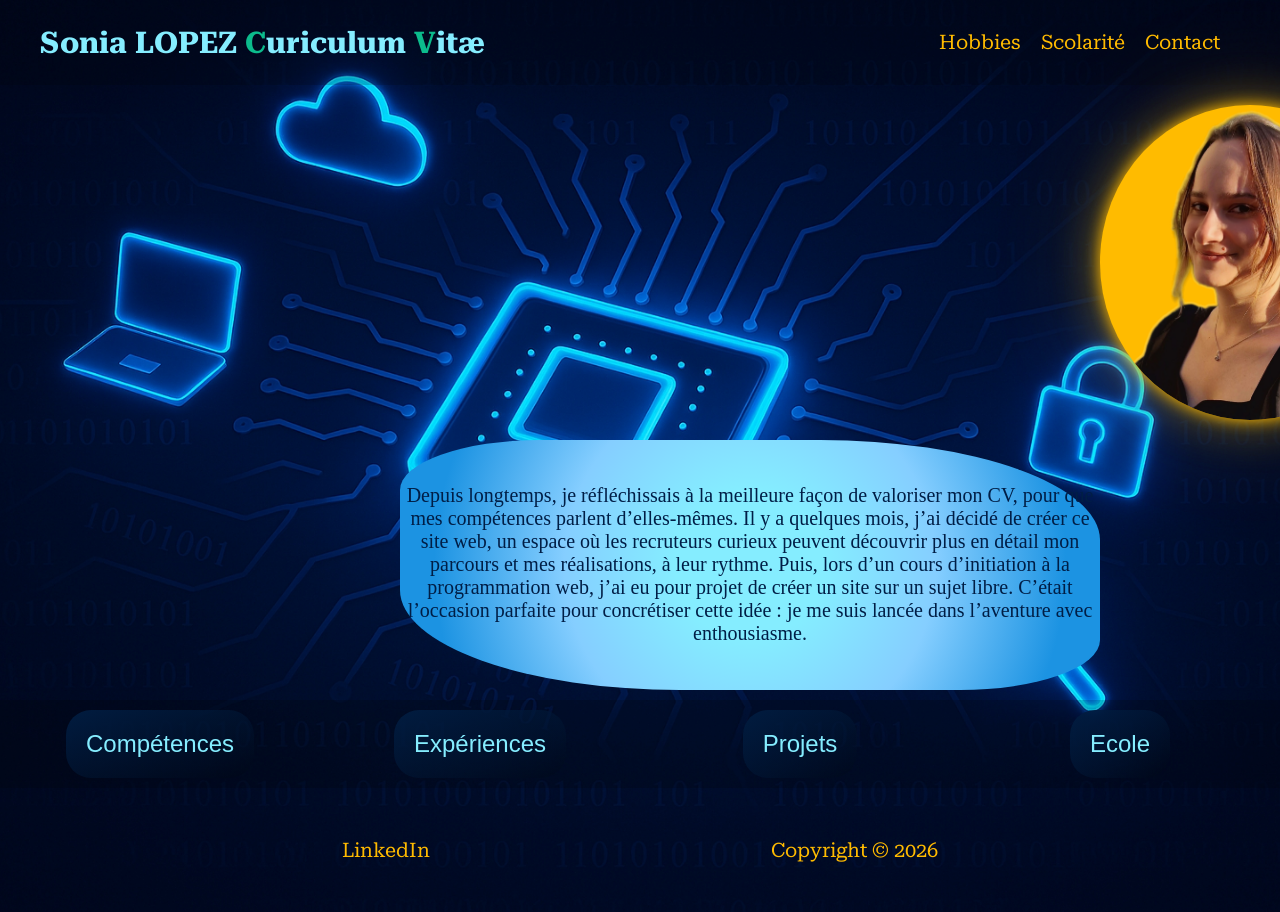
==== index.html @ 2b6718cf "Modifications" ====
<!DOCTYPE html>

<html lang="fr">
    <head>
        <meta name="autor" content="Sonia LOPEZ"/>
        <meta name="description" content="Mon CV"/>
        <title>Qui suis-je ?</title>
        <link rel="stylesheet" href="style.css"/>
    </head>

    <body>
        <nav>
            <h1>Sonia LOPEZ <span style="color: #0cbb8c;" width="60px">C</span>uriculum 
                <span style="color: #0cbb8c;" width="60px">V</span>itæ</h1>
            <ul class="menu">
                <li><a href="hobbies.html">Hobbies</a></li>
                <li><a href="scolarite.html">Scolarité</a></li>
                <li><a href="mailto:sonia.amandine.lopez@gmail.com">Contact</a></li>
            </ul>
        </nav>
        
        <section class="container">
            <img src="assets/Photos/CV.png" alt="Ma photo"/>
            <div class="texte">La photo présente sur ce site est une image personnelle 
                protégée par le droit à l’image et la législation en vigueur. Toute 
                reproduction, utilisation ou diffusion de cette photo, partielle ou totale, 
                sans mon consentement écrit préalable est strictement interdite. En cas 
                d’utilisation non autorisée, des actions légales pourront être engagées pour 
                faire respecter mes droits. Vous trouverez toutes les informations nésessaire 
                sur le site de la CNIL : https://www.cnil.fr/ .</div>
        </section>
        
        <p class="commentaire">Depuis longtemps, je réfléchissais à la meilleure façon de 
            valoriser mon CV, pour que mes compétences parlent d’elles-mêmes. Il y a 
            quelques mois, j’ai décidé de créer ce site web, un espace où les recruteurs 
            curieux peuvent découvrir plus en détail mon parcours et mes réalisations, à 
            leur rythme. Puis, lors d’un cours d’initiation à la programmation web, j’ai 
            eu pour projet de créer un site sur un sujet libre. C’était l’occasion parfaite 
            pour concrétiser cette idée : je me suis lancée dans l’aventure avec 
            enthousiasme.</p>

        <div class="présentation-boutons section-fond">
            <button class="glow-btn" onclick="window.location.href='competences.html'">Compétences</button>
            <button class="glow-btn" onclick="window.location.href='experiences.html'">Expériences</button>
            <button class="glow-btn" onclick="window.location.href='projets.html'">Projets</button>
            <button class="glow-btn" onclick="window.location.href='https://www.nexa.fr/ecole'">Ecole</button>
        </div>

        <footer>
            <a href="https://www.linkedin.com/in/sonia-amandine-lopez">LinkedIn</a>
            <a href="https://fr.copyrighthouse.org/quest-ce-que-le-copyright">Copyright © 2026
            </a>
        </footer>
    
    </body>

</html>
---- style.css ----
/*--- Pour toutes les pages ---*/

@media (max-width:768px){

.menu{
    flex-direction:column;
}

.container{
    width:95%;
}

}

body {
    background-image: url("assets/Photos/Fond-Site.jpeg");
    background-size: cover;
    background-position: center;
    background-repeat: no-repeat;
    height: 100%;
    width: 100%;
    margin: 0;
}

nav {
    background-color: #0000002d;
    color: #85edff;
    display: flex;
    align-items: center;
    justify-content: space-between;
}

nav ul {
    display: flex;
    list-style: none;
    gap: 20px;
    padding: 0;
}
@font-face {
    font-family: "LuckiestGuy";
    src: url("assets/fonts/LuckiestGuy-Regular.ttf");
}
@font-face {
    font-family: "RobotoSerif-Variable";
    src: url("assets/fonts/RobotoSerif-VariableFont_GRAD\,opsz\,wdth\,wght.ttf");
}

h1 {
    font-size: 30px;
    font-family: RobotoSerif-Variable;
    margin-left: 40px;
}

.menu {
    margin-left: auto;
    margin-right: 60px;
}

.container {
    position: relative;
    display: flex;
    align-items: center;
    justify-content: space-between;
    max-width: 1200px;
    padding: 20px;
    flex-wrap: wrap;
}

a {
    text-decoration: none;
    color: #ffbb00;
    font-size: 20px;
    font-family: RobotoSerif-Variable;
}

.commentaire {
    max-width: 700px;
    height: 250px;
    margin: auto auto auto 400px;
    border-radius: 20% 40%;
    color: #001e46;
    background: radial-gradient(circle,#85edff 20%,#85ceff 50%, #1c93e2 85%);
    font-size: 20px;
    display: flex;
    justify-content: center;
    align-items: center;
    text-align: center;
}

footer {
    margin: 0;
    padding: 0;
    display: flex;
    justify-content: space-evenly;
    margin-top: 50px;
    margin-bottom: 50px;
    color: #ffbb00;
}


/*--- index.html ---*/


.container img {
    width: 300px;
    height: auto;
    margin: 0 auto auto 90%;
    background-color: #ffbb00;
    border-radius: 50%;
    box-shadow: 0 0 15px #ffbb00, 0 0 50px #ffbb0071, 0 0 120px #ffbb0025;
    display: block;
    transition: 0.3s;
}

.texte {
    position: absolute;
    z-index: 100;
    left: 50%;
    top: 50%;
    text-align: center;
    padding: 10px;
    transform: translate(-50%, -50%);
    color: #ffbb00;
    background-color: #00122b;
    font-family: RobotoSerif-Variable;
    font-size: 25px;
    font-weight: bold;
    opacity: 0;
    transition: opacity 0.5s;
}

.container:hover .texte {
    opacity: 1;
}

.container:hover img {
    filter: brightness(50%);
    background: radial-gradient(circle,#85edff 20%,#85ceff 50%, #1c93e2 85%);
}

.présentation-boutons {
    display: grid;
    grid-template-columns: repeat(auto-fit, minmax(150px, 1fr));
    gap: 20px;
    justify-items: center;
    margin-top: 10px;
    padding: 10px;
    font-family: RobotoSerif-Variable;
}

.section-fond {
    background-color: #0000002d;
}

button {
    margin: 0;
    padding: 0;
    border: none;
}

.glow-btn {
    font-size: clamp(16px, 2vw, 24px);
    color: #85edff;
    padding: 20px;
    margin: auto;
    margin-left: 200px;
    margin-right: 200px;
    min-width: 50px;
    border-radius: 25px;
    background: linear-gradient( to bottom right,#011C40, #0000002d);
    cursor: pointer;
    transition: 0.3s ease-in-out;
    position: relative;
    overflow: hidden;
    justify-content: center;
}

.glow-btn:before {
    content: '';
    position: absolute;
    top: -50%;
    left: -50%;
    width: 200%;
    height: 200%;
    transition: 0.4s;
    transform: scale(0);
    pointer-events: none;
}

.glow-btn:hover:before {
    transform: scale(1);
}

.glow-btn:hover {
    color: #ffbb00;
    background: #00122b;
    box-shadow: 0 0 15px #011C40, 0 0 10px #011C408f, 0 0 10px #011C4033;
    border-radius: 30px;
}

.glow-btn:active {
    transform: scale(0.95);
}


/*--- Autres Pages ---*/

.container .card {
    position: relative;
}

.card{
    width: 600px;
    min-height: 200px;
    transition: 0.4s;
    text-align: center;
    transition: 0.4s;
}

.card .descriptif {
    position: relative;
    display: flex;
    align-items: center;
    align-content: center;
    justify-content: center;
    z-index: 1;
    transform: translateY(100px);
    background: radial-gradient(circle,#85edff 20%,#85ceff 50%, #1c93e2 85%);
    opacity: 1;
    transition: 0.2s;
    text-align: center;
    border-radius: 50px;
}

.card:hover .descriptif {
    transform: translateY(0);
    background: #ffbb00;
    opacity: 1;
}

.descriptif, i {
    font-size: 3em;
    color: #001e46;
    display: inline-block;
}

h2 {
    font-size: 1em;
    color: #001e46;
    text-align: center;
}

.card .textes {
    border-radius: 50px;
    opacity: 0.1;
}

.textes {
    position: relative;
    background: radial-gradient(circle,#85edff 20%,#85ceff 50%, #1c93e2 85%);
    display: flex;
    justify-content: center;
    align-items: center;
    box-sizing: border-box;
    transform: translateY(-100px);
    padding: 20px;
}

.card:hover .textes{
    transform: translateY(0);
    background: #001e46;
    color: #ffbb00;
    opacity: 1;
}
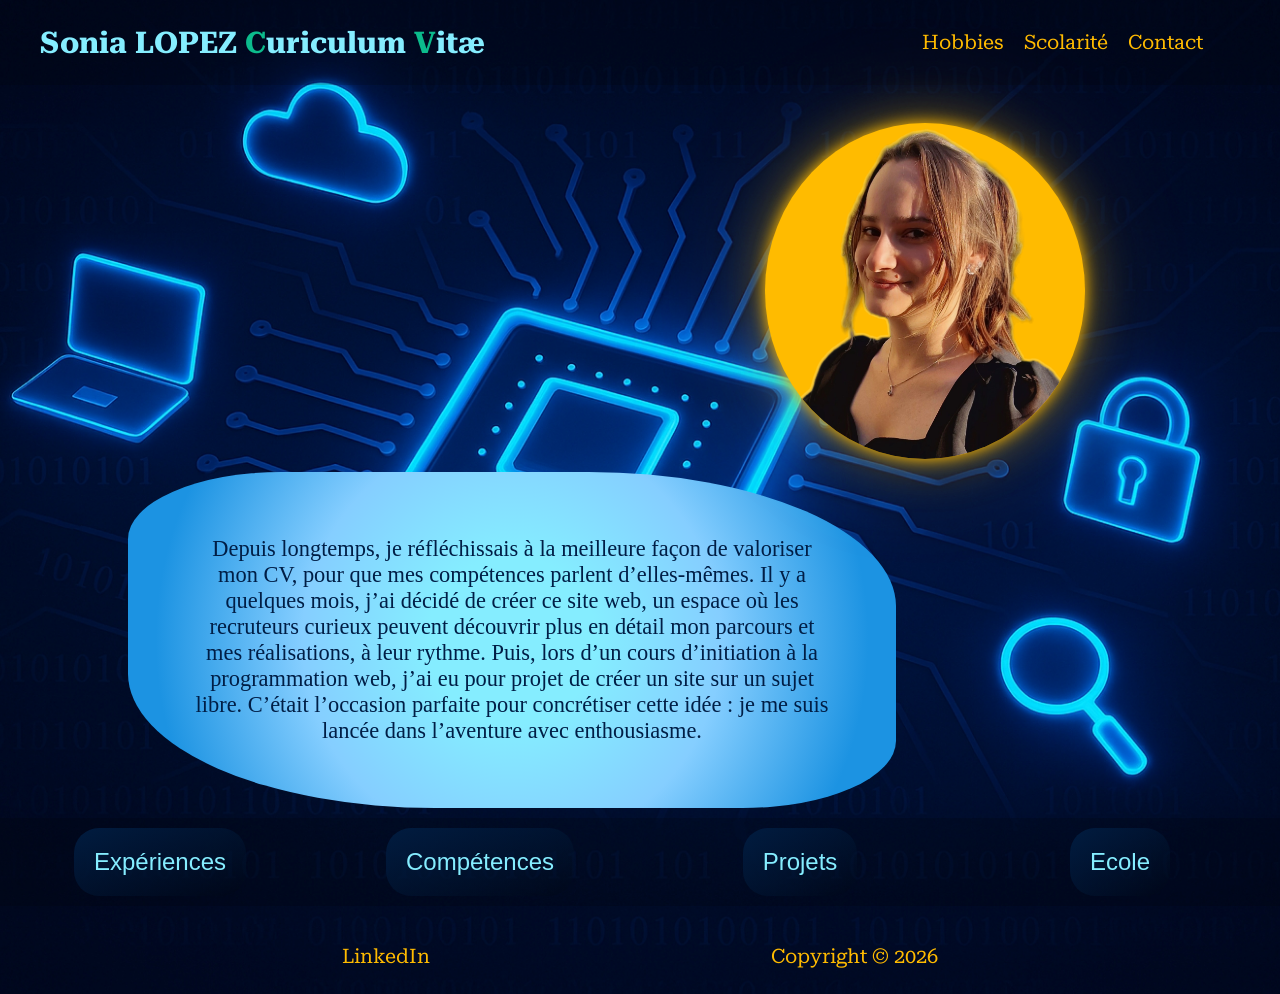
==== commit 7ca2df05: "Modifications" ====
--- a/index.html
+++ b/index.html
@@ -40,8 +40,8 @@
             enthousiasme.</p>
 
         <div class="présentation-boutons section-fond">
+            <button class="glow-btn" onclick="window.location.href='experiences.html'">Expériences</button>
             <button class="glow-btn" onclick="window.location.href='competences.html'">Compétences</button>
-            <button class="glow-btn" onclick="window.location.href='experiences.html'">Expériences</button>
             <button class="glow-btn" onclick="window.location.href='projets.html'">Projets</button>
             <button class="glow-btn" onclick="window.location.href='https://www.nexa.fr/ecole'">Ecole</button>
         </div>
--- a/style.css
+++ b/style.css
@@ -1,17 +1,7 @@
 
 /*--- Pour toutes les pages ---*/
 
-@media (max-width:768px){
-
-.menu{
-    flex-direction:column;
-}
-
-.container{
-    width:95%;
-}
-
-}
+/*@media (640px)*/
 
 body {
     background-image: url("assets/Photos/Fond-Site.jpeg");
@@ -54,7 +44,7 @@
 
 .menu {
     margin-left: auto;
-    margin-right: 60px;
+    margin-right: 6%;
 }
 
 .container {
@@ -62,8 +52,9 @@
     display: flex;
     align-items: center;
     justify-content: space-between;
-    max-width: 1200px;
-    padding: 20px;
+    max-width: 100%;
+    padding: 1%;
+    margin: 2% 0 0 0;
     flex-wrap: wrap;
 }
 
@@ -75,13 +66,14 @@
 }
 
 .commentaire {
-    max-width: 700px;
-    height: 250px;
-    margin: auto auto auto 400px;
+    width: 50%;
+    height: 30%;
+    padding: 5%;
+    margin: auto auto auto 10%;
     border-radius: 20% 40%;
     color: #001e46;
     background: radial-gradient(circle,#85edff 20%,#85ceff 50%, #1c93e2 85%);
-    font-size: 20px;
+    font-size: 1.4rem;
     display: flex;
     justify-content: center;
     align-items: center;
@@ -93,8 +85,8 @@
     padding: 0;
     display: flex;
     justify-content: space-evenly;
-    margin-top: 50px;
-    margin-bottom: 50px;
+    margin-top: 3%;
+    margin-bottom: 2%;
     color: #ffbb00;
 }
 
@@ -103,9 +95,9 @@
 
 
 .container img {
-    width: 300px;
+    width: 20rem;
     height: auto;
-    margin: 0 auto auto 90%;
+    margin: 0 auto auto 60%;
     background-color: #ffbb00;
     border-radius: 50%;
     box-shadow: 0 0 15px #ffbb00, 0 0 50px #ffbb0071, 0 0 120px #ffbb0025;
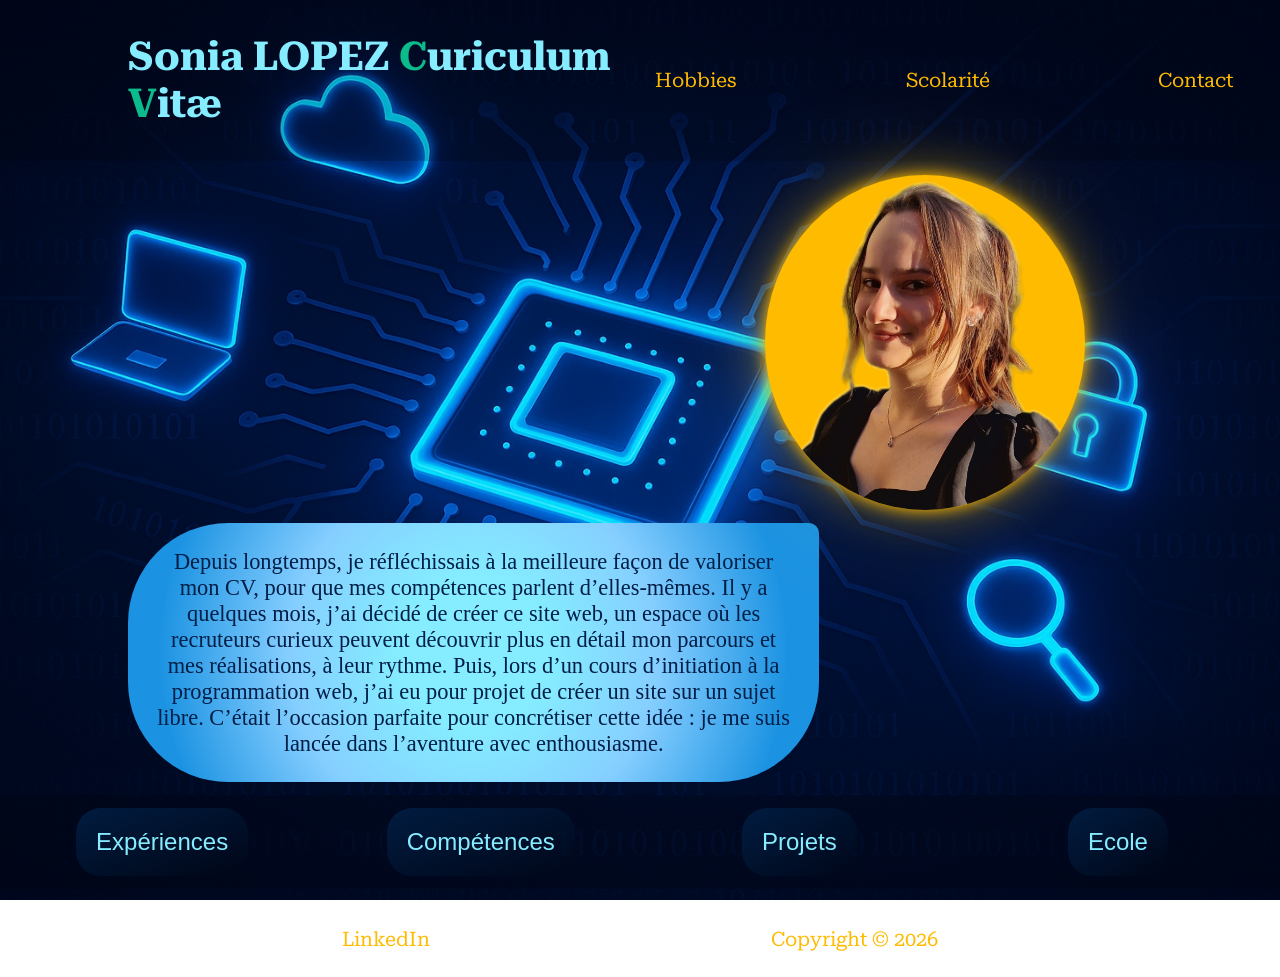
==== commit d6591f4b: "Modifications" ====
--- a/index.html
+++ b/index.html
@@ -2,15 +2,16 @@
 
 <html lang="fr">
     <head>
-        <meta name="autor" content="Sonia LOPEZ"/>
+        <meta name="author" content="Sonia LOPEZ"/>
         <meta name="description" content="Mon CV"/>
+        <meta name="viewport" content="width=device-width, initial-scale=1.0">
         <title>Qui suis-je ?</title>
         <link rel="stylesheet" href="style.css"/>
     </head>
 
     <body>
         <nav>
-            <h1>Sonia LOPEZ <span style="color: #0cbb8c;" width="60px">C</span>uriculum 
+            <h1>Sonia LOPEZ <span style="color: #0cbb8c;">C</span>uriculum 
                 <span style="color: #0cbb8c;" width="60px">V</span>itæ</h1>
             <ul class="menu">
                 <li><a href="hobbies.html">Hobbies</a></li>
@@ -19,7 +20,7 @@
             </ul>
         </nav>
         
-        <section class="container">
+        <div class="container">
             <img src="assets/Photos/CV.png" alt="Ma photo"/>
             <div class="texte">La photo présente sur ce site est une image personnelle 
                 protégée par le droit à l’image et la législation en vigueur. Toute 
@@ -27,8 +28,8 @@
                 sans mon consentement écrit préalable est strictement interdite. En cas 
                 d’utilisation non autorisée, des actions légales pourront être engagées pour 
                 faire respecter mes droits. Vous trouverez toutes les informations nésessaire 
-                sur le site de la CNIL : https://www.cnil.fr/ .</div>
-        </section>
+                sur le <a href="https://www.cnil.fr/">site de la CNIL</a></div>
+            </div>
         
         <p class="commentaire">Depuis longtemps, je réfléchissais à la meilleure façon de 
             valoriser mon CV, pour que mes compétences parlent d’elles-mêmes. Il y a 
@@ -39,7 +40,7 @@
             pour concrétiser cette idée : je me suis lancée dans l’aventure avec 
             enthousiasme.</p>
 
-        <div class="présentation-boutons section-fond">
+        <div class="présentation-boutons">
             <button class="glow-btn" onclick="window.location.href='experiences.html'">Expériences</button>
             <button class="glow-btn" onclick="window.location.href='competences.html'">Compétences</button>
             <button class="glow-btn" onclick="window.location.href='projets.html'">Projets</button>
--- a/style.css
+++ b/style.css
@@ -1,14 +1,24 @@
 
 /*--- Pour toutes les pages ---*/
 
-/*@media (640px)*/
+@media (min-width: 1024px) { /* ordinateur */
+}
+
+@media (max-width: 768px) { /* tablette et smartphone */
+}
+
+@media (max-width: 480px) { /* smartphone */
+}
+
+@media (max-width: 320px) { /* très petit smartphone */
+}
 
 body {
     background-image: url("assets/Photos/Fond-Site.jpeg");
     background-size: cover;
     background-position: center;
     background-repeat: no-repeat;
-    height: 100%;
+    background-attachment: fixed;
     width: 100%;
     margin: 0;
 }
@@ -19,13 +29,13 @@
     display: flex;
     align-items: center;
     justify-content: space-between;
+    padding: 0.01%;
 }
 
 nav ul {
     display: flex;
     list-style: none;
-    gap: 20px;
-    padding: 0;
+    gap: 70%;
 }
 @font-face {
     font-family: "LuckiestGuy";
@@ -37,14 +47,13 @@
 }
 
 h1 {
-    font-size: 30px;
-    font-family: RobotoSerif-Variable;
-    margin-left: 40px;
+    margin-left: 10%;
+    font-size: 2.5em;
+    font-family: RobotoSerif-Variable;
 }
 
 .menu {
-    margin-left: auto;
-    margin-right: 6%;
+    margin-right: 30%;
 }
 
 .container {
@@ -54,45 +63,9 @@
     justify-content: space-between;
     max-width: 100%;
     padding: 1%;
-    margin: 2% 0 0 0;
+    margin: 0.1% 0 0 0;
     flex-wrap: wrap;
 }
-
-a {
-    text-decoration: none;
-    color: #ffbb00;
-    font-size: 20px;
-    font-family: RobotoSerif-Variable;
-}
-
-.commentaire {
-    width: 50%;
-    height: 30%;
-    padding: 5%;
-    margin: auto auto auto 10%;
-    border-radius: 20% 40%;
-    color: #001e46;
-    background: radial-gradient(circle,#85edff 20%,#85ceff 50%, #1c93e2 85%);
-    font-size: 1.4rem;
-    display: flex;
-    justify-content: center;
-    align-items: center;
-    text-align: center;
-}
-
-footer {
-    margin: 0;
-    padding: 0;
-    display: flex;
-    justify-content: space-evenly;
-    margin-top: 3%;
-    margin-bottom: 2%;
-    color: #ffbb00;
-}
-
-
-/*--- index.html ---*/
-
 
 .container img {
     width: 20rem;
@@ -105,6 +78,44 @@
     transition: 0.3s;
 }
 
+.container:hover img {
+    filter: brightness(50%);
+    background: radial-gradient(circle,#85edff 20%,#85ceff 50%, #1c93e2 85%);
+}
+
+a {
+    text-decoration: none;
+    color: #ffbb00;
+    font-size: 20px;
+    font-family: RobotoSerif-Variable;
+}
+
+.commentaire {
+    width: 50%;
+    height: 20%;
+    padding: 2%;
+    margin: auto auto auto 10%;
+    border-radius: 100px 10px 100px 100px;
+    color: #001e46;
+    background: radial-gradient(circle,#85edff 20%,#85ceff 50%, #1c93e2 85%);
+    font-size: 1.4rem;
+    display: flex;
+    justify-content: center;
+    align-items: center;
+    text-align: center;
+}
+
+footer {
+    padding: 0;
+    display: flex;
+    justify-content: space-evenly;
+    margin: 3% 0 2% 0;
+    color: #ffbb00;
+}
+
+
+/*--- index.html ---*/
+
 .texte {
     position: absolute;
     z-index: 100;
@@ -126,22 +137,14 @@
     opacity: 1;
 }
 
-.container:hover img {
-    filter: brightness(50%);
-    background: radial-gradient(circle,#85edff 20%,#85ceff 50%, #1c93e2 85%);
-}
-
 .présentation-boutons {
     display: grid;
     grid-template-columns: repeat(auto-fit, minmax(150px, 1fr));
     gap: 20px;
     justify-items: center;
-    margin-top: 10px;
-    padding: 10px;
-    font-family: RobotoSerif-Variable;
-}
-
-.section-fond {
+    margin-top: 1%;
+    padding: 1%;
+    font-family: RobotoSerif-Variable;
     background-color: #0000002d;
 }
 
@@ -198,23 +201,29 @@
 
 /*--- Autres Pages ---*/
 
+section {
+    display: grid;
+    gap: 20px;
+    grid-template-columns: repeat(auto-fit, minmax(25%, 1fr));
+    justify-items: center;
+    margin: 1%;
+}
+
 .container .card {
     position: relative;
 }
 
 .card{
     width: 600px;
-    min-height: 200px;
+    min-height: 2%;
     transition: 0.4s;
     text-align: center;
-    transition: 0.4s;
 }
 
 .card .descriptif {
     position: relative;
     display: flex;
     align-items: center;
-    align-content: center;
     justify-content: center;
     z-index: 1;
     transform: translateY(100px);
@@ -229,18 +238,14 @@
     transform: translateY(0);
     background: #ffbb00;
     opacity: 1;
-}
-
-.descriptif, i {
-    font-size: 3em;
+    border-radius: 30px 30px 0 0;
+}
+
+h2 {
+    font-size: 2em;
     color: #001e46;
+    text-align: center;
     display: inline-block;
-}
-
-h2 {
-    font-size: 1em;
-    color: #001e46;
-    text-align: center;
 }
 
 .card .textes {
@@ -256,7 +261,8 @@
     align-items: center;
     box-sizing: border-box;
     transform: translateY(-100px);
-    padding: 20px;
+    padding: 4%;
+    font-size: 1.5em;
 }
 
 .card:hover .textes{
@@ -264,5 +270,6 @@
     background: #001e46;
     color: #ffbb00;
     opacity: 1;
-}
-
+    border-radius: 0 0 30px 30px;
+}
+
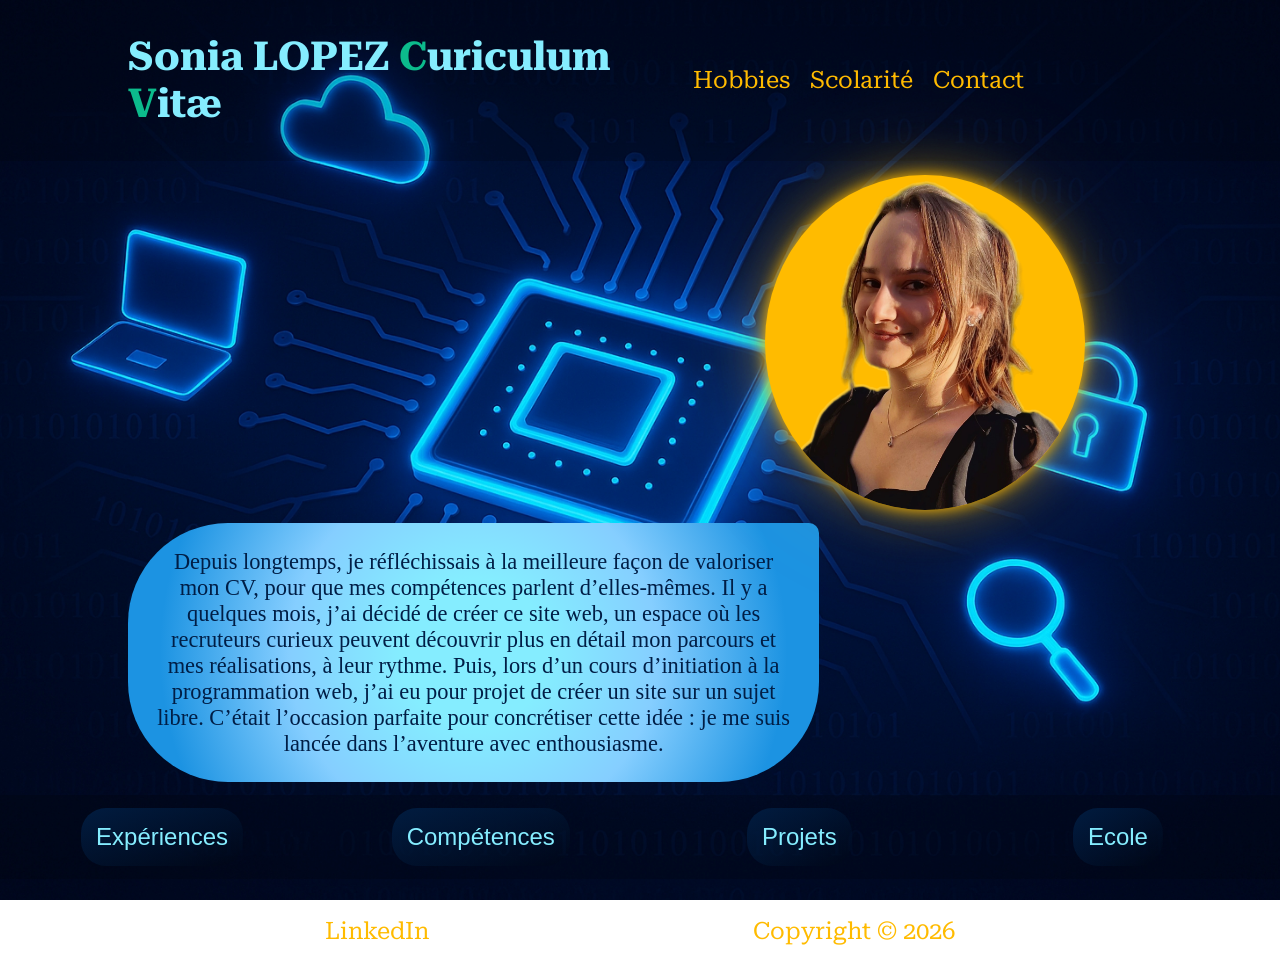
==== commit e7728581: "Menu hamburger" ====
--- a/index.html
+++ b/index.html
@@ -13,6 +13,13 @@
         <nav>
             <h1>Sonia LOPEZ <span style="color: #0cbb8c;">C</span>uriculum 
                 <span style="color: #0cbb8c;" width="60px">V</span>itæ</h1>
+
+            <input type="checkbox" id="menu-barre">
+
+            <label for="menu-barre" class="hamburger">
+                ☰
+            </label>
+
             <ul class="menu">
                 <li><a href="hobbies.html">Hobbies</a></li>
                 <li><a href="scolarite.html">Scolarité</a></li>
--- a/style.css
+++ b/style.css
@@ -5,12 +5,62 @@
 }
 
 @media (max-width: 768px) { /* tablette et smartphone */
+    nav {
+        flex-direction: column;
+        align-items: center;
+    }
+
+    nav ul {
+        flex-direction: column;
+        gap: 10px;
+        align-items: center;
+    }
+    
+    .hamburger {
+        display: block;
+    }
+
+    .menu {
+        display: none;
+        flex-direction: column;
+        width: 100%;
+        text-align: center;
+        background-color: #00000090;
+        position: absolute;
+        top: 70px;
+        left: 0;
+        padding: 20px 0;
+    }
+
+    #menu-barre:checked + .hamburger + .menu {
+        display: flex;
+    }
 }
 
 @media (max-width: 480px) { /* smartphone */
+    nav {
+        flex-direction: column;
+        align-items: center;
+    }
+
+    nav ul {
+        flex-direction: column;
+        gap: 10px;
+        align-items: center;
+    }
 }
 
 @media (max-width: 320px) { /* très petit smartphone */
+    nav {
+        flex-direction: column;
+        align-items: center;
+    }
+
+    nav ul {
+        flex-direction: column;
+        gap: 10px;
+        align-items: center;
+    }
 }
 
 body {
@@ -35,8 +85,9 @@
 nav ul {
     display: flex;
     list-style: none;
-    gap: 70%;
-}
+    gap: 20%;
+}
+
 @font-face {
     font-family: "LuckiestGuy";
     src: url("assets/fonts/LuckiestGuy-Regular.ttf");
@@ -51,9 +102,24 @@
     font-size: 2.5em;
     font-family: RobotoSerif-Variable;
 }
+#menu-barre {
+    display: none;
+}
+
+.hamburger {
+    display: none;
+    font-size: 30px;
+    cursor: pointer;
+    margin-right: 20px;
+}
 
 .menu {
-    margin-right: 30%;
+    display: flex;
+    gap: 20px;
+}
+
+.menu {
+    margin-right: 20%;
 }
 
 .container {
@@ -86,7 +152,7 @@
 a {
     text-decoration: none;
     color: #ffbb00;
-    font-size: 20px;
+    font-size: 1.5em;
     font-family: RobotoSerif-Variable;
 }
 
@@ -127,7 +193,7 @@
     color: #ffbb00;
     background-color: #00122b;
     font-family: RobotoSerif-Variable;
-    font-size: 25px;
+    font-size: 1.5em;
     font-weight: bold;
     opacity: 0;
     transition: opacity 0.5s;
@@ -139,7 +205,7 @@
 
 .présentation-boutons {
     display: grid;
-    grid-template-columns: repeat(auto-fit, minmax(150px, 1fr));
+    grid-template-columns: repeat(auto-fit, minmax(20%, 1fr));
     gap: 20px;
     justify-items: center;
     margin-top: 1%;
@@ -157,11 +223,11 @@
 .glow-btn {
     font-size: clamp(16px, 2vw, 24px);
     color: #85edff;
-    padding: 20px;
+    padding: 5%;
     margin: auto;
-    margin-left: 200px;
-    margin-right: 200px;
-    min-width: 50px;
+    margin-left: 20%;
+    margin-right: 20%;
+    min-width: 5%;
     border-radius: 25px;
     background: linear-gradient( to bottom right,#011C40, #0000002d);
     cursor: pointer;
@@ -214,7 +280,7 @@
 }
 
 .card{
-    width: 600px;
+    width: 120%;
     min-height: 2%;
     transition: 0.4s;
     text-align: center;
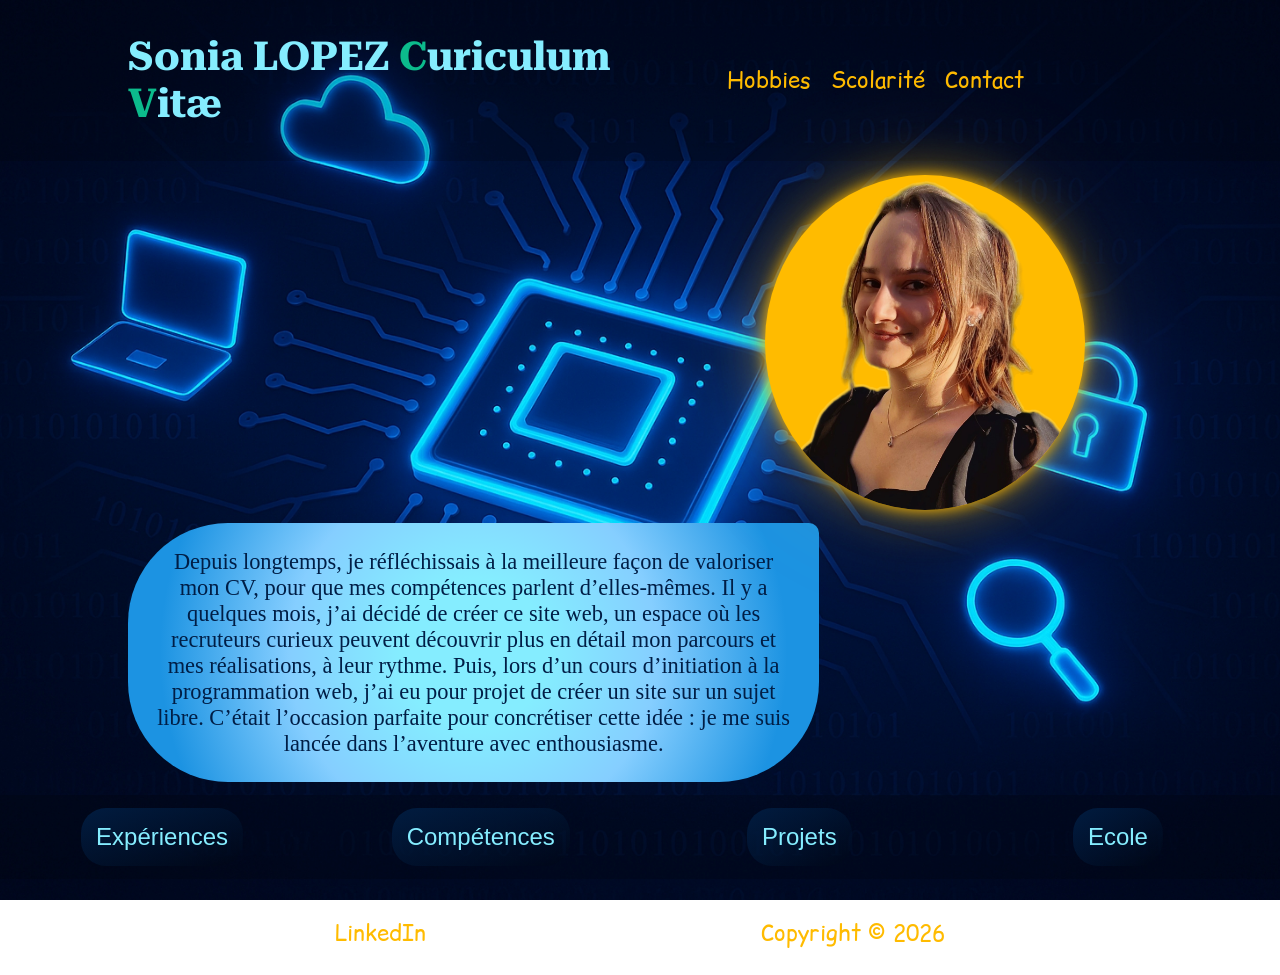
==== commit 3f81264c: "Modifications téléphone/Smartphone" ====
--- a/index.html
+++ b/index.html
@@ -35,8 +35,9 @@
                 sans mon consentement écrit préalable est strictement interdite. En cas 
                 d’utilisation non autorisée, des actions légales pourront être engagées pour 
                 faire respecter mes droits. Vous trouverez toutes les informations nésessaire 
-                sur le <a href="https://www.cnil.fr/">site de la CNIL</a></div>
+                sur le <a class="lien-text" href="https://www.cnil.fr/">site de la CNIL</a>
             </div>
+        </div>
         
         <p class="commentaire">Depuis longtemps, je réfléchissais à la meilleure façon de 
             valoriser mon CV, pour que mes compétences parlent d’elles-mêmes. Il y a 
--- a/style.css
+++ b/style.css
@@ -35,6 +35,30 @@
     #menu-barre:checked + .hamburger + .menu {
         display: flex;
     }
+    
+    .commentaire {
+    width: 95%;
+    height: 20%;
+    padding: 2%;
+    margin: auto auto auto 10%;
+    border-radius: 100px 10px 100px 100px;
+    color: #001e46;
+    background: radial-gradient(circle,#85edff 20%,#85ceff 50%, #1c93e2 85%);
+    font-size: 1.4rem;
+    display: flex;
+    justify-content: center;
+    align-items: center;
+    text-align: center;
+    }
+
+    section {
+    display: grid;
+    gap: 20px;
+    grid-template-columns: 1fr;
+    justify-items: center;
+    margin: 1%;
+    }
+
 }
 
 @media (max-width: 480px) { /* smartphone */
@@ -48,18 +72,49 @@
         gap: 10px;
         align-items: center;
     }
-}
-
-@media (max-width: 320px) { /* très petit smartphone */
-    nav {
-        flex-direction: column;
-        align-items: center;
-    }
-
-    nav ul {
-        flex-direction: column;
-        gap: 10px;
-        align-items: center;
+    
+    .hamburger {
+        display: block;
+    }
+
+    .menu {
+        display: none;
+        flex-direction: column;
+        width: 100%;
+        text-align: center;
+        background-color: #00000090;
+        position: absolute;
+        top: 70px;
+        left: 0;
+        padding: 20px 0;
+    }
+
+    #menu-barre:checked + .hamburger + .menu {
+        display: flex;
+    }
+    
+    .commentaire {
+    width: 95%;
+    height: 20%;
+    padding: 2%;
+    margin: auto auto auto 10%;
+    border-radius: 100px 10px 100px 100px;
+    color: #001e46;
+    background: radial-gradient(circle,#85edff 20%,#85ceff 50%, #1c93e2 85%);
+    font-size: 1.4rem;
+    display: flex;
+    justify-content: center;
+    align-items: center;
+    text-align: center;
+    }
+
+
+    section {
+    display: grid;
+    gap: 20px;
+    grid-template-columns: 1fr;
+    justify-items: center;
+    margin: 1%;
     }
 }
 
@@ -95,6 +150,10 @@
 @font-face {
     font-family: "RobotoSerif-Variable";
     src: url("assets/fonts/RobotoSerif-VariableFont_GRAD\,opsz\,wdth\,wght.ttf");
+}
+@font-face {
+    font-family: "ComicRelief";
+    src: url("assets/fonts/ComicRelief-Regular.ttf");
 }
 
 h1 {
@@ -152,8 +211,12 @@
 a {
     text-decoration: none;
     color: #ffbb00;
-    font-size: 1.5em;
-    font-family: RobotoSerif-Variable;
+    font-size: 1.4em;
+    font-family: ComicRelief;
+}
+
+.lien-text {
+    font-size: 0.9em;
 }
 
 .commentaire {
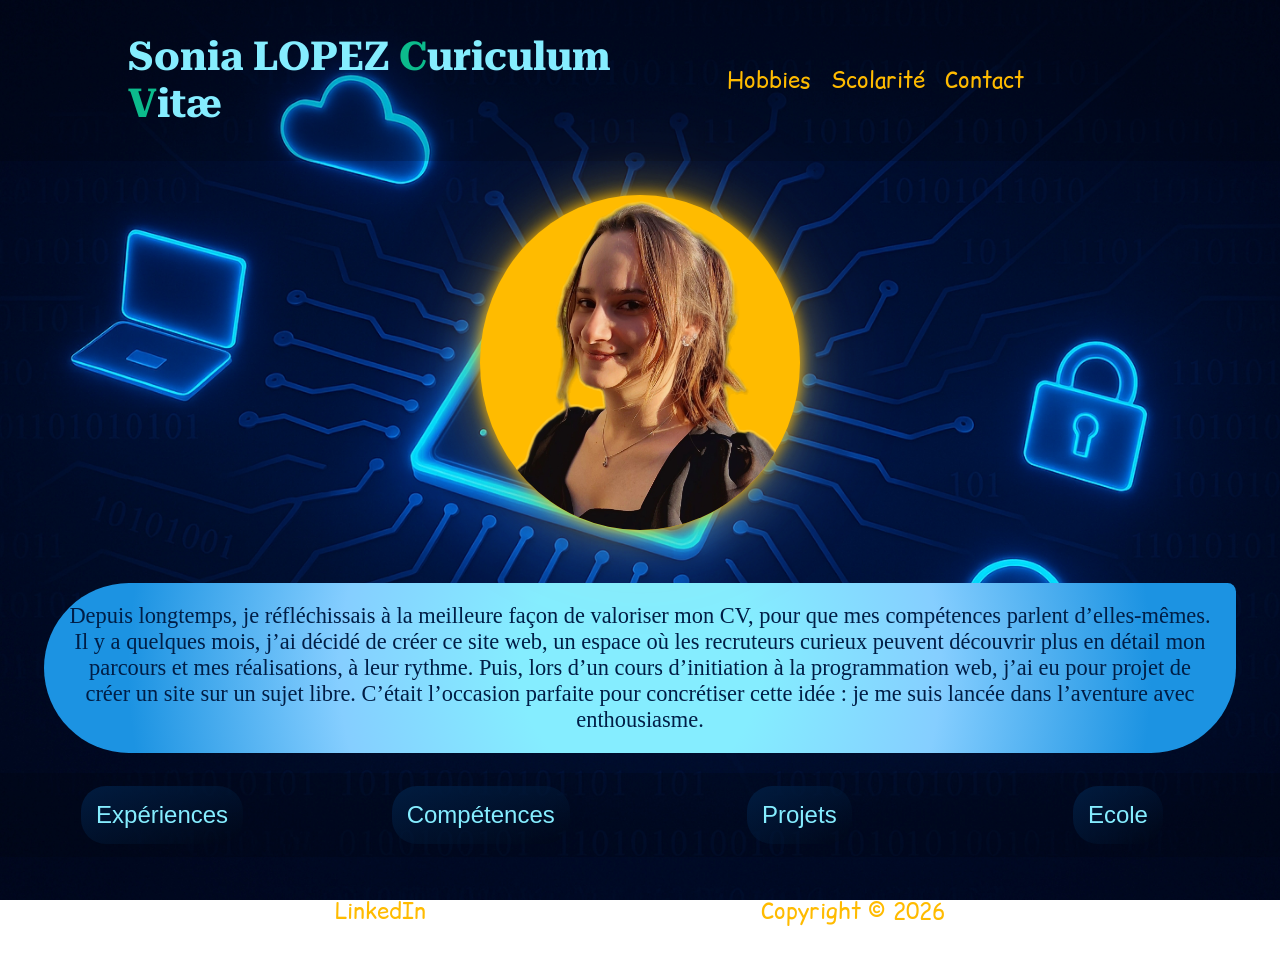
==== commit 56af9efa: "Modifications" ====
--- a/index.html
+++ b/index.html
@@ -16,9 +16,7 @@
 
             <input type="checkbox" id="menu-barre">
 
-            <label for="menu-barre" class="hamburger">
-                ☰
-            </label>
+            <label for="menu-barre" class="hamburger">☰</label>
 
             <ul class="menu">
                 <li><a href="hobbies.html">Hobbies</a></li>
@@ -57,10 +55,12 @@
 
         <footer>
             <a href="https://www.linkedin.com/in/sonia-amandine-lopez">LinkedIn</a>
-            <a href="https://fr.copyrighthouse.org/quest-ce-que-le-copyright">Copyright © 2026
-            </a>
+            <a href="https://fr.copyrighthouse.org/quest-ce-que-le-copyright">Copyright © 
+                2026</a>
         </footer>
-    
+
+        <script src="script.js"></script>
+
     </body>
 
 </html>
--- a/style.css
+++ b/style.css
@@ -2,18 +2,57 @@
 /*--- Pour toutes les pages ---*/
 
 @media (min-width: 1024px) { /* ordinateur */
+    .container img {
+    width: 20rem;
+    height: auto;
+    margin: 0 auto auto 60%;
+    }
+
+    .commentaire {
+        width: 50%;
+        margin: auto auto auto 10%;
+    }
 }
 
 @media (max-width: 768px) { /* tablette et smartphone */
     nav {
-        flex-direction: column;
+        position: relative;
+        flex-direction: row;
+        justify-content: space-between;
         align-items: center;
+        padding: 10px 5%;
     }
 
     nav ul {
         flex-direction: column;
         gap: 10px;
         align-items: center;
+    }
+
+    h1{
+        font-size: 1.6em;
+        text-align: center;
+        margin-left: 0;
+    }
+    
+    .container img {
+        width: 220px;
+        max-width: 80%;
+        margin: 20px auto 10px;
+        display: block;
+        position: relative; /* ne masque plus le menu */
+        z-index: 1;
+    }
+    
+    .texte {
+        position: relative;
+        top: 0;
+        left: 0;
+        transform: none;
+        font-size: 1rem;
+        text-align: center;
+        padding: 10px;
+        margin-bottom: 20px;
     }
     
     .hamburger {
@@ -25,11 +64,12 @@
         flex-direction: column;
         width: 100%;
         text-align: center;
-        background-color: #00000090;
+        background-color: #000000d0;
         position: absolute;
-        top: 70px;
+        top: 60px; /* en dessous du h1 */
         left: 0;
-        padding: 20px 0;
+        padding: 10px 0;
+        z-index: 100; /* au-dessus de la photo */
     }
 
     #menu-barre:checked + .hamburger + .menu {
@@ -37,85 +77,37 @@
     }
     
     .commentaire {
-    width: 95%;
-    height: 20%;
-    padding: 2%;
-    margin: auto auto auto 10%;
-    border-radius: 100px 10px 100px 100px;
-    color: #001e46;
-    background: radial-gradient(circle,#85edff 20%,#85ceff 50%, #1c93e2 85%);
-    font-size: 1.4rem;
-    display: flex;
-    justify-content: center;
-    align-items: center;
-    text-align: center;
+        width: 90%;
+        margin: 20px auto;
+        font-size: 1.1rem;
+    }
+    
+    .présentation-boutons {
+        display: grid;
+        grid-template-columns: 1fr; /* boutons empilés */
+        gap: 15px;
+        width: 90%;
+        margin: 20px auto;
+    }
+
+    .glow-btn {
+        width: 100%;
+        padding: 15px 0;
+        font-size: 1.2rem;
     }
 
     section {
-    display: grid;
-    gap: 20px;
     grid-template-columns: 1fr;
-    justify-items: center;
-    margin: 1%;
-    }
-
-}
-
-@media (max-width: 480px) { /* smartphone */
-    nav {
-        flex-direction: column;
-        align-items: center;
-    }
-
-    nav ul {
-        flex-direction: column;
-        gap: 10px;
-        align-items: center;
-    }
-    
-    .hamburger {
-        display: block;
-    }
-
-    .menu {
-        display: none;
-        flex-direction: column;
-        width: 100%;
-        text-align: center;
-        background-color: #00000090;
-        position: absolute;
-        top: 70px;
-        left: 0;
-        padding: 20px 0;
-    }
-
-    #menu-barre:checked + .hamburger + .menu {
-        display: flex;
-    }
-    
-    .commentaire {
-    width: 95%;
-    height: 20%;
-    padding: 2%;
-    margin: auto auto auto 10%;
-    border-radius: 100px 10px 100px 100px;
-    color: #001e46;
-    background: radial-gradient(circle,#85edff 20%,#85ceff 50%, #1c93e2 85%);
-    font-size: 1.4rem;
-    display: flex;
-    justify-content: center;
-    align-items: center;
-    text-align: center;
-    }
-
-
-    section {
-    display: grid;
-    gap: 20px;
-    grid-template-columns: 1fr;
-    justify-items: center;
-    margin: 1%;
-    }
+    }
+
+    a{
+        font-size: 1.1em;
+    }
+
+    .textes{
+        font-size: 1em;
+    }
+
 }
 
 body {
@@ -167,9 +159,9 @@
 
 .hamburger {
     display: none;
-    font-size: 30px;
+    font-size: 2.5rem;
     cursor: pointer;
-    margin-right: 20px;
+    z-index: 200; /* au-dessus de la photo */
 }
 
 .menu {
@@ -194,13 +186,13 @@
 
 .container img {
     width: 20rem;
+    max-width: 80%;
     height: auto;
-    margin: 0 auto auto 60%;
+    margin: 20px auto;
+    display: block;
     background-color: #ffbb00;
     border-radius: 50%;
     box-shadow: 0 0 15px #ffbb00, 0 0 50px #ffbb0071, 0 0 120px #ffbb0025;
-    display: block;
-    transition: 0.3s;
 }
 
 .container:hover img {
@@ -220,10 +212,9 @@
 }
 
 .commentaire {
-    width: 50%;
-    height: 20%;
-    padding: 2%;
-    margin: auto auto auto 10%;
+    width: 90%;
+    padding: 20px;
+    margin: 20px auto;
     border-radius: 100px 10px 100px 100px;
     color: #001e46;
     background: radial-gradient(circle,#85edff 20%,#85ceff 50%, #1c93e2 85%);
@@ -333,7 +324,7 @@
 section {
     display: grid;
     gap: 20px;
-    grid-template-columns: repeat(auto-fit, minmax(25%, 1fr));
+    grid-template-columns: repeat(auto-fit, minmax(500px, 1fr));
     justify-items: center;
     margin: 1%;
 }
@@ -343,7 +334,8 @@
 }
 
 .card{
-    width: 120%;
+    width: 100%;
+    max-width: 600px;
     min-height: 2%;
     transition: 0.4s;
     text-align: center;
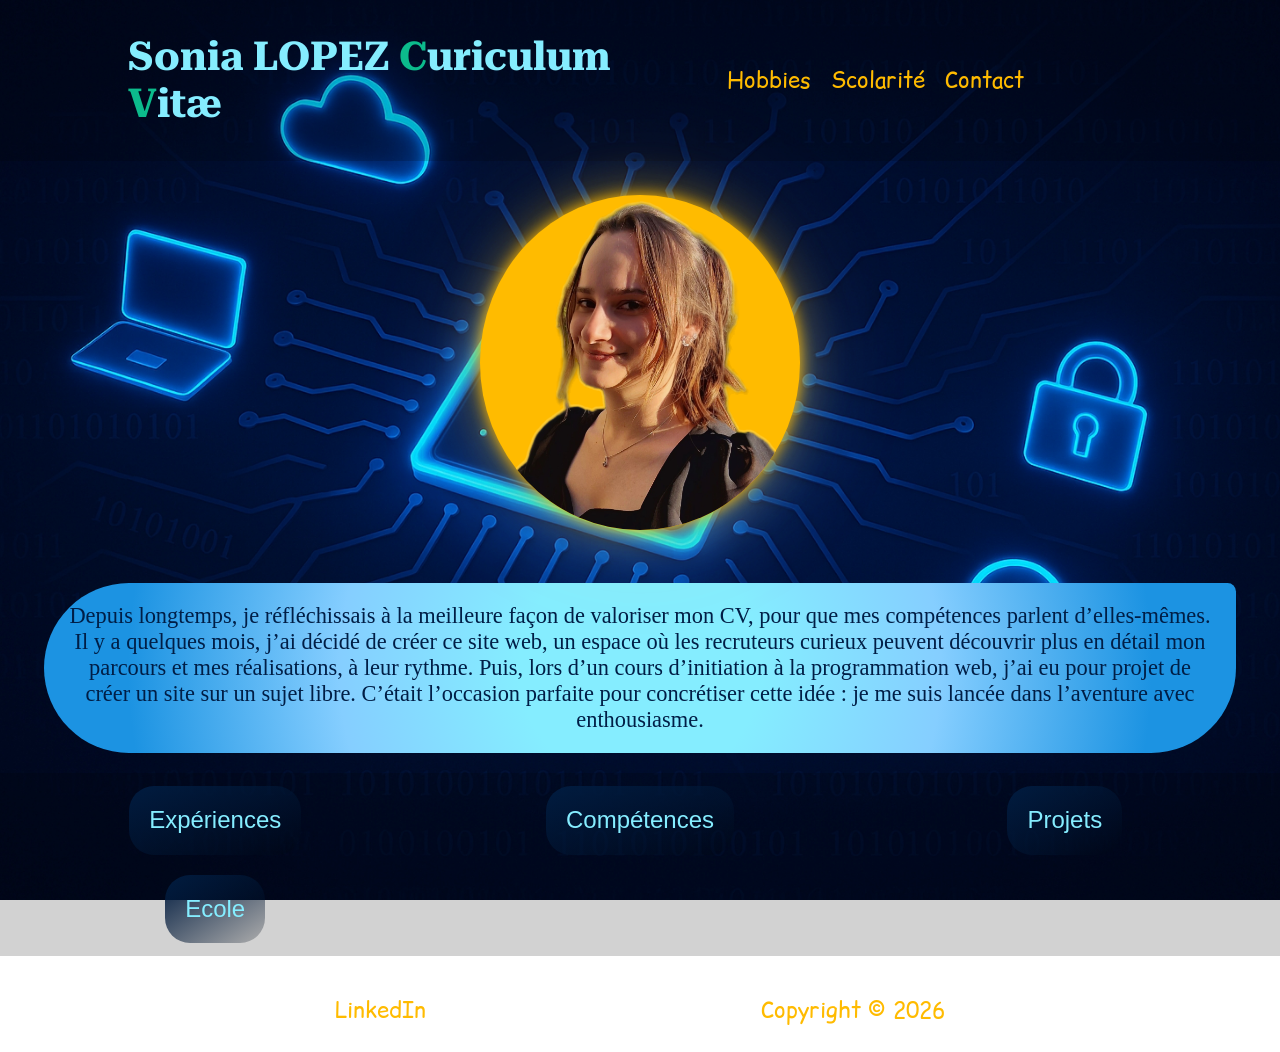
==== commit 4b234549: "Modifications" ====
--- a/index.html
+++ b/index.html
@@ -16,7 +16,7 @@
 
             <input type="checkbox" id="menu-barre">
 
-            <label for="menu-barre" class="hamburger">☰</label>
+            <label for="menu-barre" class="hamburger">***</label>
 
             <ul class="menu">
                 <li><a href="hobbies.html">Hobbies</a></li>
--- a/style.css
+++ b/style.css
@@ -17,6 +17,7 @@
 @media (max-width: 768px) { /* tablette et smartphone */
     nav {
         position: relative;
+        z-index: 300;
         flex-direction: row;
         justify-content: space-between;
         align-items: center;
@@ -32,15 +33,17 @@
     h1{
         font-size: 1.6em;
         text-align: center;
-        margin-left: 0;
+        margin: 10px 0;
+        z-index: 2;
     }
     
     .container img {
         width: 220px;
         max-width: 80%;
-        margin: 20px auto 10px;
+        height: auto;
+        margin: 0 auto 10px auto;
         display: block;
-        position: relative; /* ne masque plus le menu */
+        position: relative;
         z-index: 1;
     }
     
@@ -52,11 +55,14 @@
         font-size: 1rem;
         text-align: center;
         padding: 10px;
-        margin-bottom: 20px;
+        z-index: 2;
     }
     
     .hamburger {
         display: block;
+        font-size: 2.5rem;
+        z-index: 100;
+        cursor: pointer;
     }
 
     .menu {
@@ -64,12 +70,12 @@
         flex-direction: column;
         width: 100%;
         text-align: center;
-        background-color: #000000d0;
+        background-color: #0000002d;
         position: absolute;
-        top: 60px; /* en dessous du h1 */
+        top: 60px;
         left: 0;
         padding: 10px 0;
-        z-index: 100; /* au-dessus de la photo */
+        z-index: 100;
     }
 
     #menu-barre:checked + .hamburger + .menu {
@@ -84,7 +90,7 @@
     
     .présentation-boutons {
         display: grid;
-        grid-template-columns: 1fr; /* boutons empilés */
+        grid-template-columns: 1fr;
         gap: 15px;
         width: 90%;
         margin: 20px auto;
@@ -161,7 +167,7 @@
     display: none;
     font-size: 2.5rem;
     cursor: pointer;
-    z-index: 200; /* au-dessus de la photo */
+    z-index: 200;
 }
 
 .menu {
@@ -259,7 +265,7 @@
 
 .présentation-boutons {
     display: grid;
-    grid-template-columns: repeat(auto-fit, minmax(20%, 1fr));
+    grid-template-columns: repeat(auto-fit, minmax(300px, 1fr));
     gap: 20px;
     justify-items: center;
     margin-top: 1%;
@@ -324,7 +330,7 @@
 section {
     display: grid;
     gap: 20px;
-    grid-template-columns: repeat(auto-fit, minmax(500px, 1fr));
+    grid-template-columns: repeat(auto-fit, minmax(300px 1fr));
     justify-items: center;
     margin: 1%;
 }
@@ -336,9 +342,9 @@
 .card{
     width: 100%;
     max-width: 600px;
-    min-height: 2%;
+    min-height: auto;
+    text-align: center;
     transition: 0.4s;
-    text-align: center;
 }
 
 .card .descriptif {
